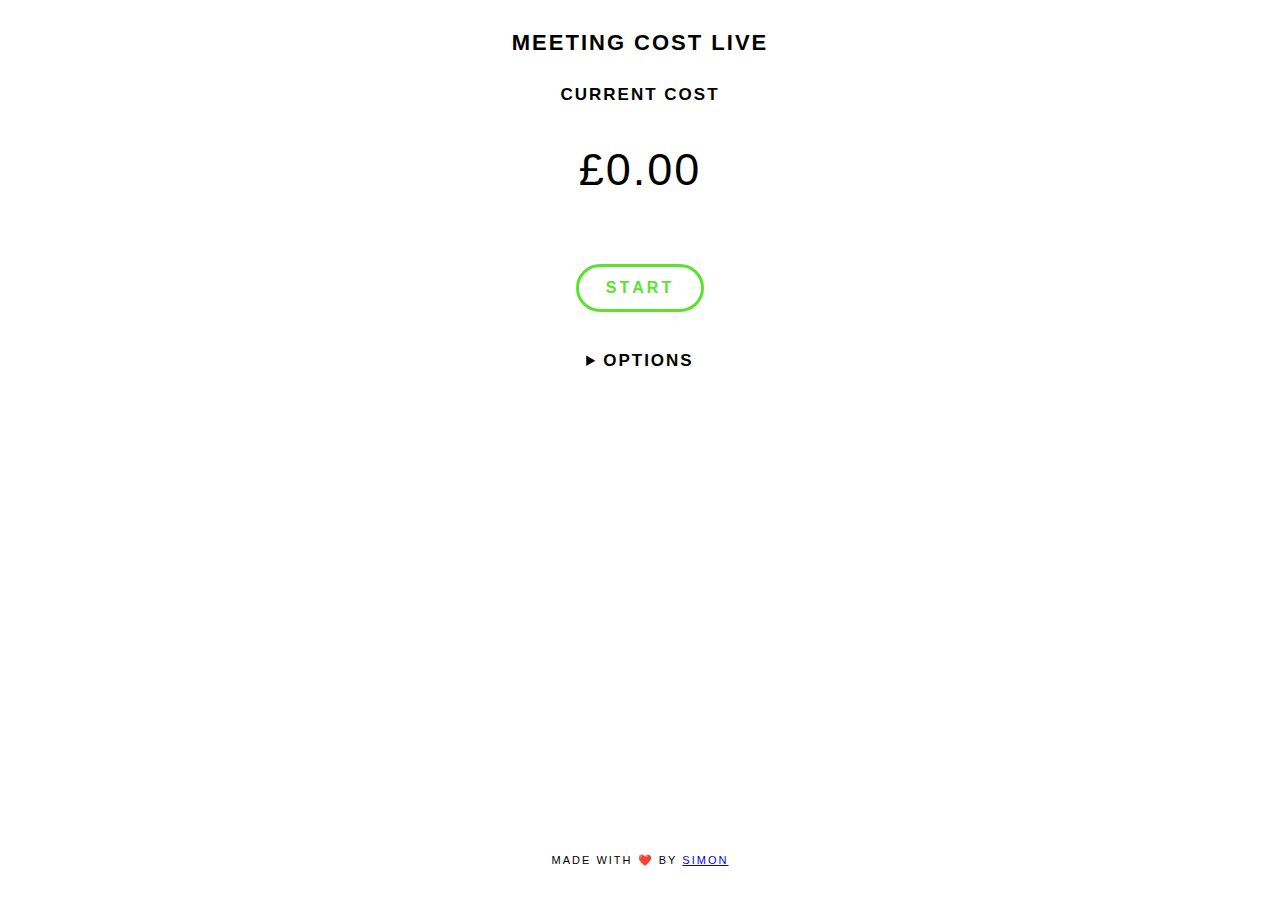
==== index.html @ b1c61bc6 "first commit" ====
<!DOCTYPE html>
<html lang="en">
	<head>
		<meta charset="UTF-8" />
		<meta name="viewport" content="width=device-width, initial-scale=1.0" />
		<title>Meeting Cost Live</title>
		<link rel="apple-touch-icon" sizes="180x180" href="/public/apple-touch-icon.png" />
		<link rel="icon" type="image/png" sizes="32x32" href="/public/favicon-32x32.png" />
		<link rel="icon" type="image/png" sizes="16x16" href="/public/favicon-16x16.png" />
		<link rel="manifest" href="/public/site.webmanifest" />
		<link rel="stylesheet" href="./main.css" />
		<meta name="description" content="Find out how much do your meetings actually cost?" />
	</head>
	<body>
		<main>
			<h1>Meeting cost live</h1>
			<h2>Current Cost</h2>
			<p id="total">£0.00</p>

			<button class="start" id="toggleMeeting">Start</button>
			<div class="button-group"></div>

			<details class="options-collapsable">
				<summary>
					<h2 class="options-title">Options</h2>
				</summary>

				<div class="options">
					<label class="attendees-label" for="attendees">
						<span class="attendees-label-text">Number of people:</span>
						<input
							type="number"
							pattern="[0-9]*"
							name="attendees"
							id="attendees"
							value="2"
							min="1"
						/>
					</label>
					<label class="salary-label" for="averageSalary">
						<div class="salary-label-text">
							<span>Average Gross Salary:</span>
							<span id="averageSalaryDisplay"></span>
						</div>
						<input
							type="range"
							name="averageSalary"
							id="averageSalary"
							step="5000"
							value="50000"
							min="30000"
							max="150000"
						/>
					</label>
					<div class="currency-options">
						<span>Currency:</span>
						<div class="currency-buttons">
							<button class="currency-button" value="GBP">£</button>
							<button class="currency-button" value="EUR">€</button>
							<button class="currency-button" value="USD">$</button>
						</div>
					</div>
				</div>
			</details>
		</main>

		<footer>Made with ❤️ by <a href="https://twitter.com/simonleggsays">Simon</a></footer>
	</body>

	<script src="./main.js"></script>
</html>
---- main.css ----
html,
body {
	margin: 0;
	padding: 0;
	font-family: sans-serif;
	font-variant-caps: all-small-caps;
	letter-spacing: 2px;
	height: 100%;
}

body {
	display: flex;
	flex-direction: column;
	align-items: center;
	height: 100%;
	justify-content: space-between;
}

main {
	display: flex;
	flex-direction: column;
	align-items: center;
}

h1 {
	margin-bottom: 0;
}

#total {
	font-size: 4em;
	font-variant-numeric: slashed-zero tabular-nums;
	margin-top: 0;
}

h2::first-letter {
	font-variant-position: super;
}

button {
	--primary: #000000;
	--secondary: #00000017;

	background-color: white;
	border: 3px solid var(--primary);
	border-radius: 3em;
	width: 8em;
	height: 3em;
	font-size: 1em;
	text-transform: uppercase;
	font-weight: bold;
	color: var(--primary);
	letter-spacing: 3px;
	font-kerning: none;
}

button:hover {
	transition: background-color 100ms ease-in, color 100ms ease-in;
	background-color: var(--secondary);
	cursor: pointer;
}

button.start {
	--primary: #5be22f;
	--secondary: #5ce22f17;
}

button.pause {
	--primary: #e22f2f;
	--secondary: #e22f2f17;
}

button.currency-button {
	width: 2.5em;
	height: 2em;
	font-size: 1em;
}

.options-collapsable {
	margin: 2em;
	min-width: 300px;
}

.options-collapsable summary {
	text-align: center;
	margin-bottom: 1em;
}

.options-title {
	display: inline;
}

.options {
	width: 100%;
}

label {
	margin-bottom: 1em;
}

.attendees-label {
	display: flex;
	justify-content: space-between;
}

.attendees-label input {
	width: 3em;
}

.salary-label {
	display: flex;
	flex-direction: column;
}

.salary-label-text {
	display: flex;
	flex-direction: row;
	justify-content: space-between;
}

.currency-options {
	display: flex;
	justify-content: space-between;
	align-items: center;
}

.currency-buttons {
	display: inline;
}

footer {
	margin-bottom: 2em;
	width: 100%;
	text-align: center;
}
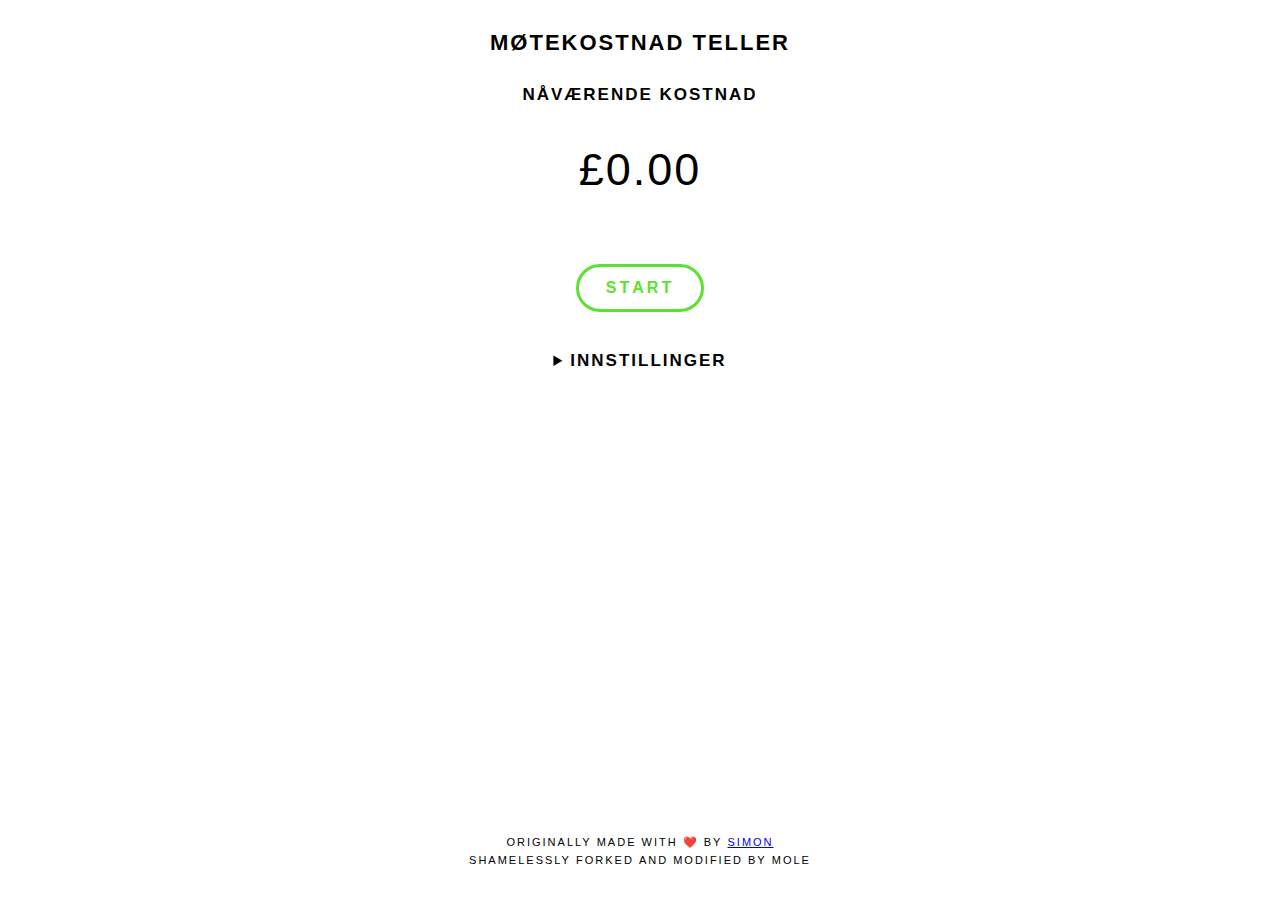
==== commit 4bc0e996: "norwegian language, removed other currency" ====
--- a/index.html
+++ b/index.html
@@ -13,8 +13,8 @@
 	</head>
 	<body>
 		<main>
-			<h1>Meeting cost live</h1>
-			<h2>Current Cost</h2>
+			<h1>Møtekostnad teller</h1>
+			<h2>Nåværende kostnad</h2>
 			<p id="total">£0.00</p>
 
 			<button class="start" id="toggleMeeting">Start</button>
@@ -22,12 +22,12 @@
 
 			<details class="options-collapsable">
 				<summary>
-					<h2 class="options-title">Options</h2>
+					<h2 class="options-title">Innstillinger</h2>
 				</summary>
 
 				<div class="options">
 					<label class="attendees-label" for="attendees">
-						<span class="attendees-label-text">Number of people:</span>
+						<span class="attendees-label-text">Antall personer:</span>
 						<input
 							type="number"
 							pattern="[0-9]*"
@@ -39,32 +39,34 @@
 					</label>
 					<label class="salary-label" for="averageSalary">
 						<div class="salary-label-text">
-							<span>Average Gross Salary:</span>
+							<span>Gjennomsnittlig årslønn:</span>
 							<span id="averageSalaryDisplay"></span>
 						</div>
 						<input
 							type="range"
 							name="averageSalary"
 							id="averageSalary"
-							step="5000"
-							value="50000"
+							step="10000"
+							value="500000"
 							min="30000"
-							max="150000"
+							max="1000000"
 						/>
 					</label>
 					<div class="currency-options">
-						<span>Currency:</span>
+						<span>Valuta</span>
 						<div class="currency-buttons">
-							<button class="currency-button" value="GBP">£</button>
-							<button class="currency-button" value="EUR">€</button>
-							<button class="currency-button" value="USD">$</button>
+							<!-- <button class="currency-button" value="GBP">£</button> !-->
+							<!-- ><button class="currency-button" value="EUR">€</button> !-->
+							<!-- <button class="currency-button" value="USD">$</button> !-->
+							<button class="currency-button" value="NOK">NOK</button>
+
 						</div>
 					</div>
 				</div>
 			</details>
 		</main>
-
-		<footer>Made with ❤️ by <a href="https://twitter.com/simonleggsays">Simon</a></footer>
+		
+		<footer>Originally made with ❤️ by <a href="https://twitter.com/simonleggsays">Simon</a><br> Shamelessly forked and modified by mole</footer>
 	</body>
 
 	<script src="./main.js"></script>
--- a/main.css
+++ b/main.css
@@ -70,7 +70,7 @@
 }
 
 button.currency-button {
-	width: 2.5em;
+	width: 4.5em;
 	height: 2em;
 	font-size: 1em;
 }
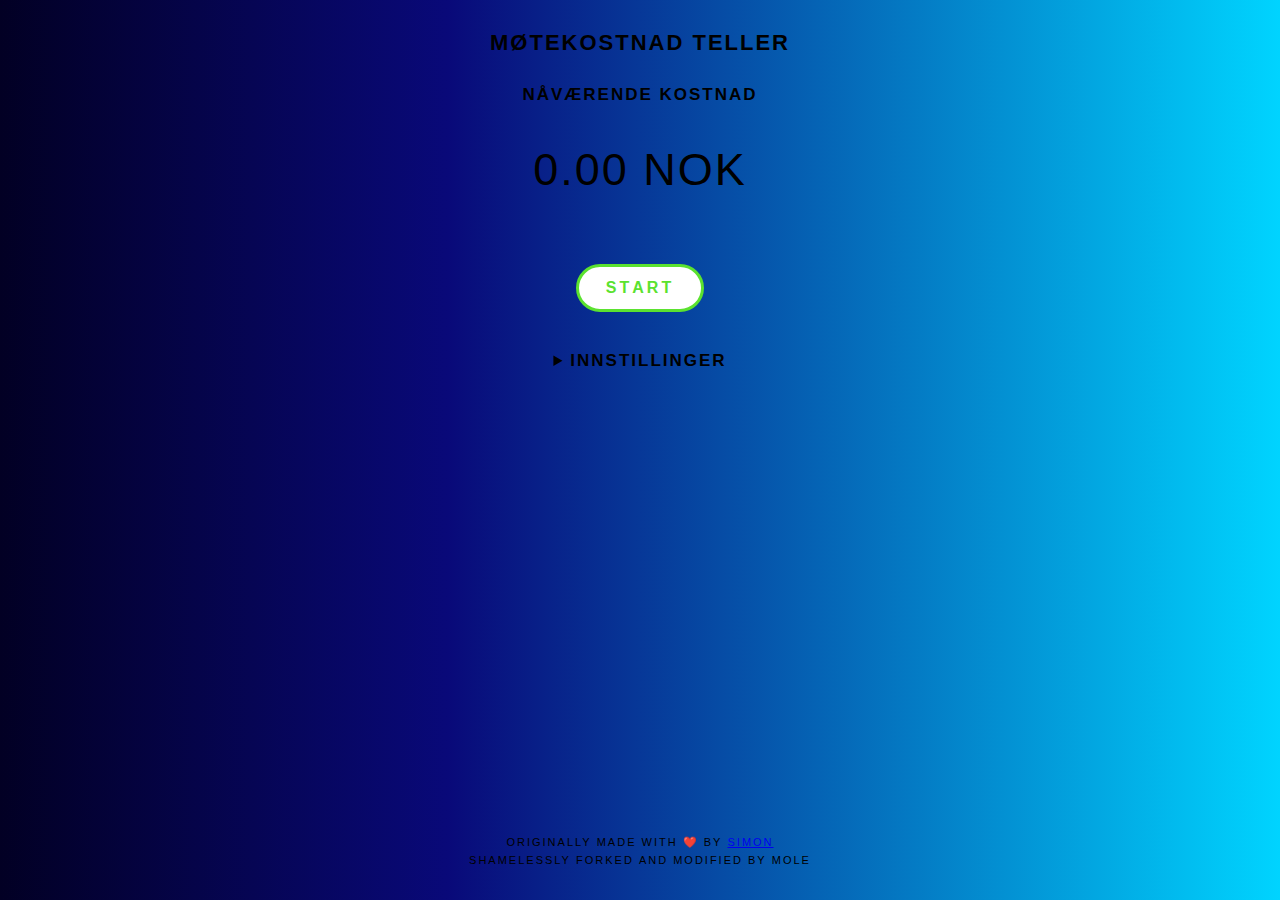
==== commit 2de554ef: "css" ====
--- a/index.html
+++ b/index.html
@@ -15,7 +15,7 @@
 		<main>
 			<h1>Møtekostnad teller</h1>
 			<h2>Nåværende kostnad</h2>
-			<p id="total">£0.00</p>
+			<p id="total">0.00 NOK</p>
 
 			<button class="start" id="toggleMeeting">Start</button>
 			<div class="button-group"></div>
--- a/main.css
+++ b/main.css
@@ -6,6 +6,8 @@
 	font-variant-caps: all-small-caps;
 	letter-spacing: 2px;
 	height: 100%;
+ background: rgb(2,0,36);
+background: linear-gradient(90deg, rgba(2,0,36,1) 0%, rgba(9,9,121,1) 35%, rgba(0,212,255,1) 100%); 
 }
 
 body {
@@ -37,8 +39,8 @@
 }
 
 button {
-	--primary: #000000;
-	--secondary: #00000017;
+	--primary: #ffffff;
+	--secondary: #ffffff17;
 
 	background-color: white;
 	border: 3px solid var(--primary);
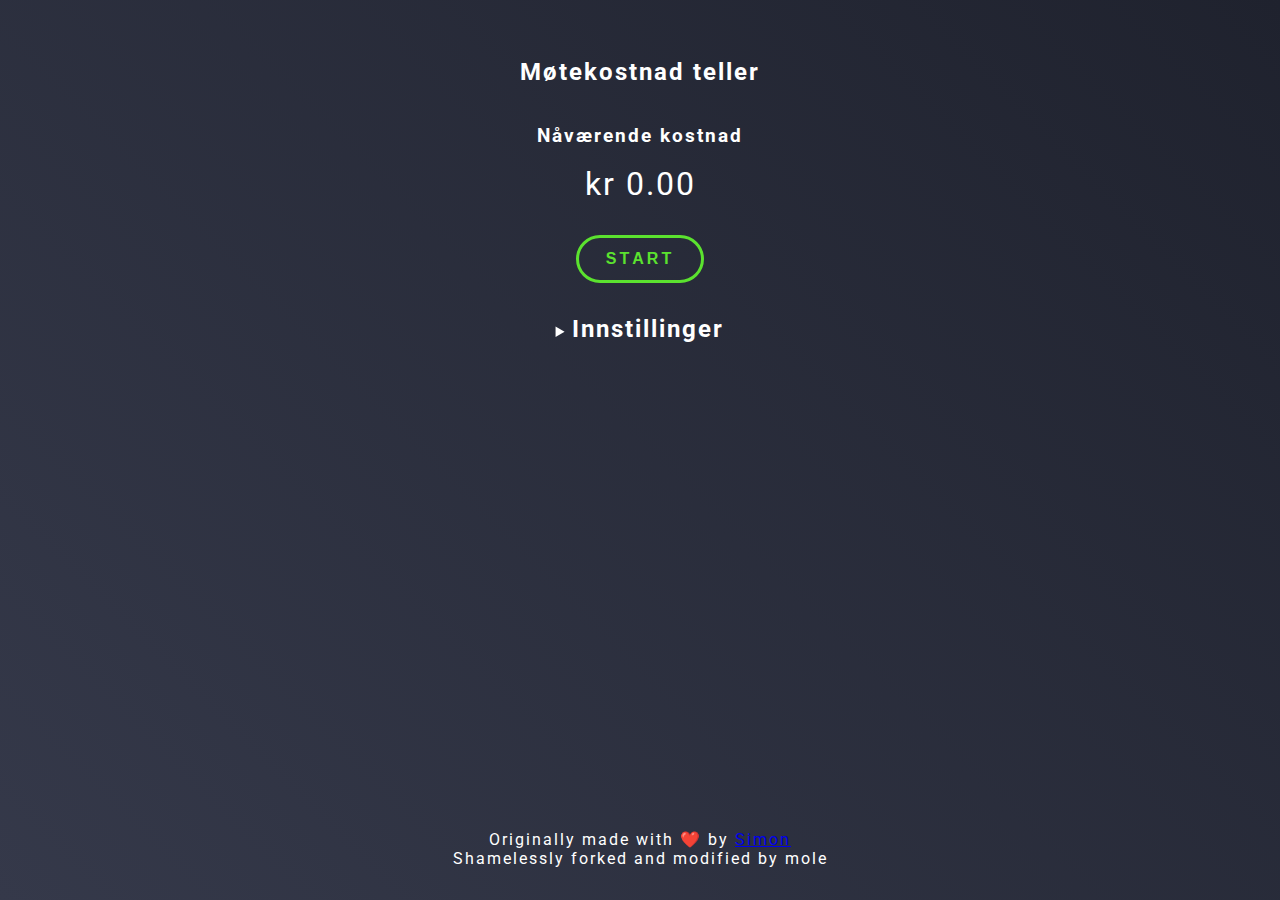
==== commit 2089d446: "more changes" ====
--- a/index.html
+++ b/index.html
@@ -3,19 +3,24 @@
 	<head>
 		<meta charset="UTF-8" />
 		<meta name="viewport" content="width=device-width, initial-scale=1.0" />
-		<title>Meeting Cost Live</title>
+		<title>Møtekostnad</title>
 		<link rel="apple-touch-icon" sizes="180x180" href="/public/apple-touch-icon.png" />
 		<link rel="icon" type="image/png" sizes="32x32" href="/public/favicon-32x32.png" />
 		<link rel="icon" type="image/png" sizes="16x16" href="/public/favicon-16x16.png" />
 		<link rel="manifest" href="/public/site.webmanifest" />
+		<link rel="preconnect" href="https://fonts.gstatic.com">
+		<link href="https://fonts.googleapis.com/css2?family=Roboto:wght@300;400;700&display=swap" rel="stylesheet"> 
 		<link rel="stylesheet" href="./main.css" />
+		
 		<meta name="description" content="Find out how much do your meetings actually cost?" />
 	</head>
 	<body>
+		
 		<main>
-			<h1>Møtekostnad teller</h1>
-			<h2>Nåværende kostnad</h2>
-			<p id="total">0.00 NOK</p>
+			<br><br>
+			<h2>Møtekostnad teller</h2>
+			<h3>Nåværende kostnad</h3>
+			<p id="total">kr 0.00</p>
 
 			<button class="start" id="toggleMeeting">Start</button>
 			<div class="button-group"></div>
--- a/main.css
+++ b/main.css
@@ -2,12 +2,11 @@
 body {
 	margin: 0;
 	padding: 0;
-	font-family: sans-serif;
-	font-variant-caps: all-small-caps;
+	font-family: 'Roboto', sans-serif;
 	letter-spacing: 2px;
 	height: 100%;
- background: rgb(2,0,36);
-background: linear-gradient(90deg, rgba(2,0,36,1) 0%, rgba(9,9,121,1) 35%, rgba(0,212,255,1) 100%); 
+	background: linear-gradient(45deg, #35394a 0%, #1f222e 100%);
+	color: #fff;
 }
 
 body {
@@ -26,23 +25,21 @@
 
 h1 {
 	margin-bottom: 0;
+	font-weight: 300;
 }
 
 #total {
-	font-size: 4em;
+	font-size: 2em;
 	font-variant-numeric: slashed-zero tabular-nums;
 	margin-top: 0;
 }
 
-h2::first-letter {
-	font-variant-position: super;
-}
 
 button {
 	--primary: #ffffff;
 	--secondary: #ffffff17;
 
-	background-color: white;
+	background-color: transparent;
 	border: 3px solid var(--primary);
 	border-radius: 3em;
 	width: 8em;
@@ -75,6 +72,7 @@
 	width: 4.5em;
 	height: 2em;
 	font-size: 1em;
+	background-color: var(--secondary);
 }
 
 .options-collapsable {
